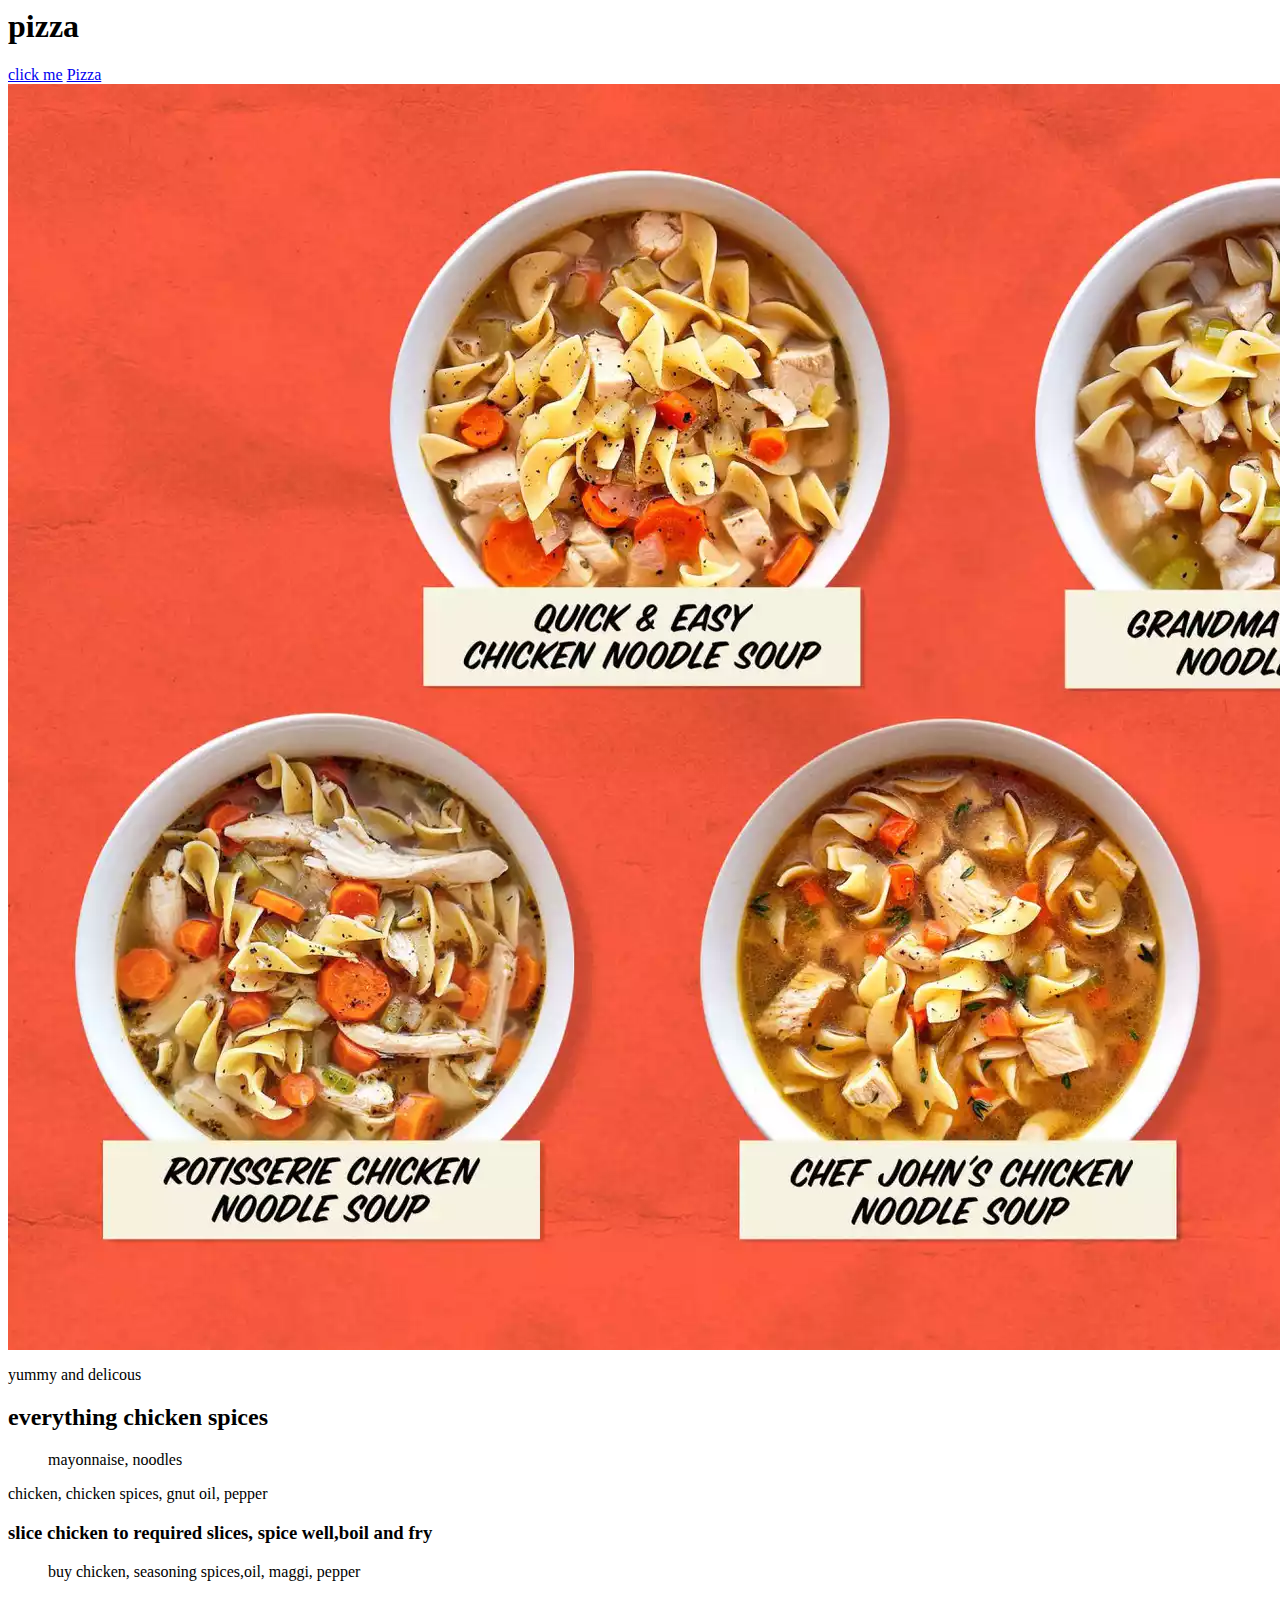
==== recipes/pizza.html @ 55a38eb6 "pizza.html" ====
<DOCTYPE html>
    <html lang="en">
<meta charset="UTF-8">
<h1>pizza</h1>

<a href="https://www.theodinproject.com/pizza">click me</a>
<a href="recipes/pizza.html">Pizza</a>

<img src="../recipes/grandmachickennoodlesoup.webp"alt="GRANDMA" />


<dl>yummy and delicous</dl>

    <h2>everything chicken spices</h2>
    <ul>mayonnaise, noodles</ul>

<p>chicken, chicken spices, gnut oil, pepper</P>

    <h3>slice chicken to required slices, spice well,boil and fry</h3>

<ol>buy chicken, seasoning spices,oil, maggi, pepper</ol>

</html>
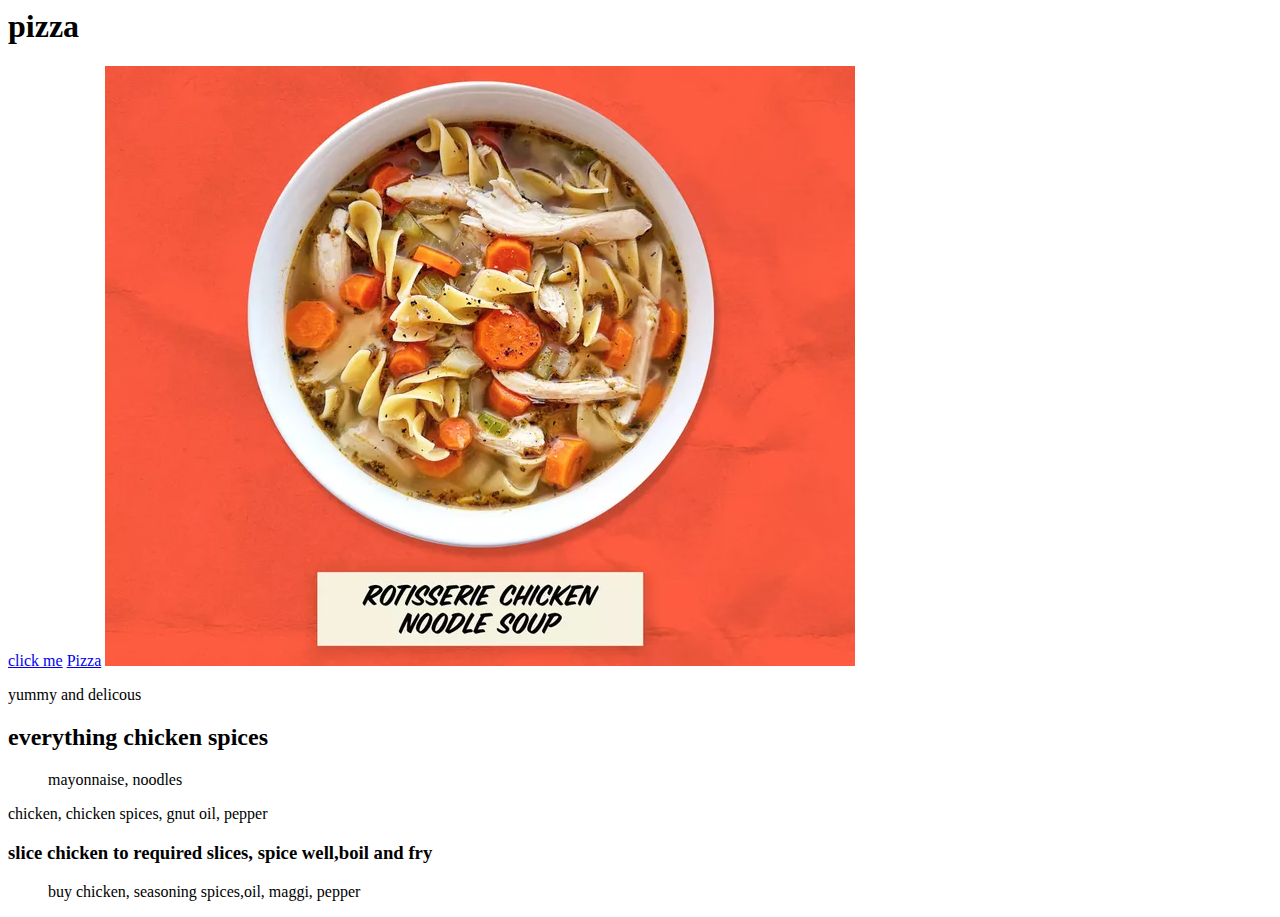
==== commit 42255ba1: "recipes1.html" ====
--- a/recipes/pizza.html
+++ b/recipes/pizza.html
@@ -6,7 +6,7 @@
 <a href="https://www.theodinproject.com/pizza">click me</a>
 <a href="recipes/pizza.html">Pizza</a>
 
-<img src="../recipes/grandmachickennoodlesoup.webp"alt="GRANDMA" />
+<img src="../recipes/grandmasnoodle.webp"alt="grandma" />
 
 
 <dl>yummy and delicous</dl>
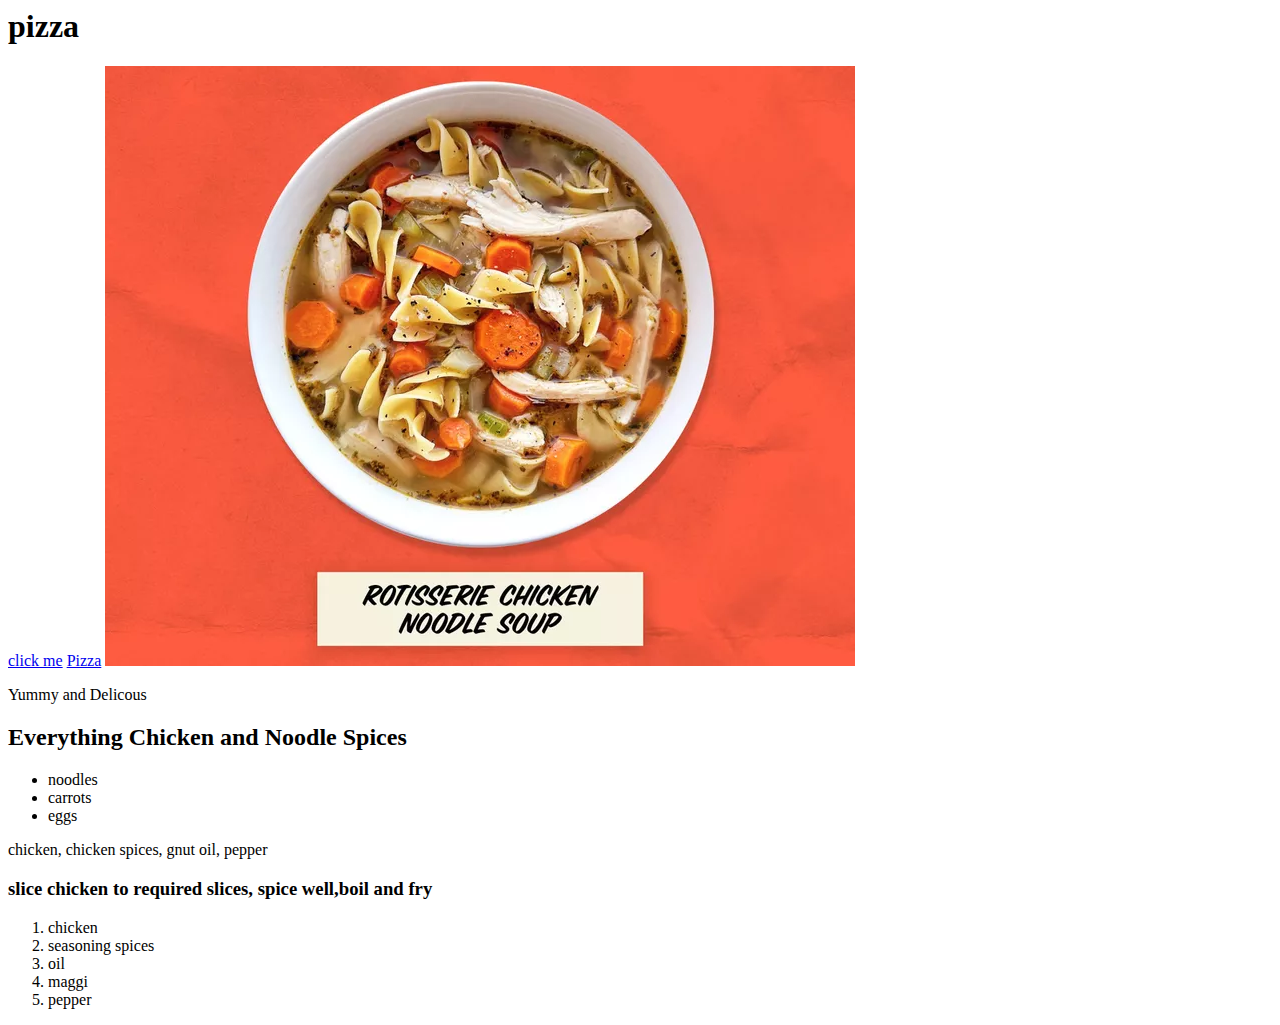
==== commit b7ab2bdd: "pizza.html" ====
--- a/recipes/pizza.html
+++ b/recipes/pizza.html
@@ -4,21 +4,30 @@
 <h1>pizza</h1>
 
 <a href="https://www.theodinproject.com/pizza">click me</a>
-<a href="recipes/pizza.html">Pizza</a>
+<a href="recipes/irene.html">Pizza</a>
 
-<img src="../recipes/grandmasnoodle.webp"alt="grandma" />
+<img src="../recipes/images/grandmasnoodle.webp"alt="grandma" />
 
 
-<dl>yummy and delicous</dl>
+<dl>Yummy and Delicous</dl>
 
-    <h2>everything chicken spices</h2>
-    <ul>mayonnaise, noodles</ul>
+    <h2>Everything Chicken and Noodle Spices</h2>
+    <ul>
+        <li>noodles</li>
+        <li>carrots</li>
+        <li>eggs</li>
+    </ul>
 
 <p>chicken, chicken spices, gnut oil, pepper</P>
 
     <h3>slice chicken to required slices, spice well,boil and fry</h3>
-
-<ol>buy chicken, seasoning spices,oil, maggi, pepper</ol>
+<ol>
+    <li>chicken</li>
+    <li>seasoning spices</li>
+    <li>oil</li>
+    <li>maggi</li>
+    <li>pepper</li>
+</ol>
 
 </html>
 
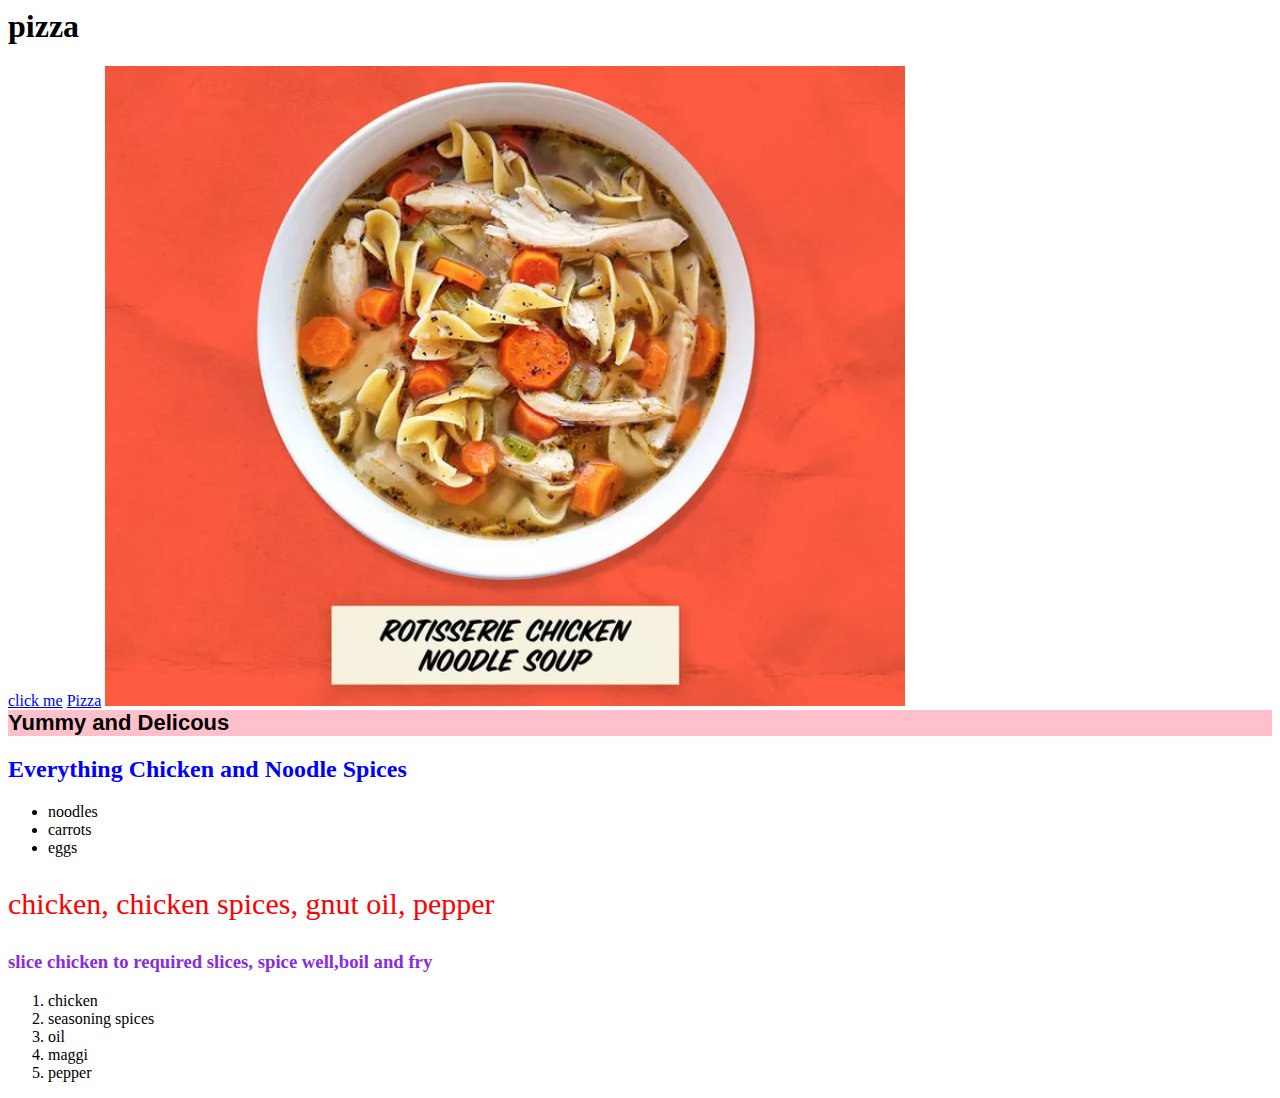
==== commit 92905596: "Add styles to recipes file" ====
--- a/recipes/pizza.html
+++ b/recipes/pizza.html
@@ -2,14 +2,17 @@
     <html lang="en">
 <meta charset="UTF-8">
 <h1>pizza</h1>
+<head>
+    <link rel="stylesheet" href="styles.css">
+</head>
 
 <a href="https://www.theodinproject.com/pizza">click me</a>
-<a href="recipes/irene.html">Pizza</a>
+<a href="recipes/pizza.html">Pizza</a>
 
 <img src="../recipes/images/grandmasnoodle.webp"alt="grandma" />
 
 
-<dl>Yummy and Delicous</dl>
+<div>Yummy and Delicous</div>
 
     <h2>Everything Chicken and Noodle Spices</h2>
     <ul>
@@ -23,7 +26,7 @@
     <h3>slice chicken to required slices, spice well,boil and fry</h3>
 <ol>
     <li>chicken</li>
-    <li>seasoning spices</li>
+    <li>seasoning spices</li>  
     <li>oil</li>
     <li>maggi</li>
     <li>pepper</li>
--- a/recipes/styles.css
+++ b/recipes/styles.css
@@ -0,0 +1,32 @@
+/* styles.css */
+
+div { 
+    color: black;
+    background-color: pink;
+    
+    font-family: sans-serif;
+    font-size: 22px;
+    font-weight: 800;
+    text-align: justify;
+
+} 
+h2 {
+    color: blue;
+}
+p { 
+    color: red;
+    font-family: 'Times New Roman';
+    font-size: 30px;
+}
+h3 {
+    color: blueviolet;
+    font-weight: 900;
+}
+    
+
+img {
+    height: auto;
+
+    width: 800px;
+}
+
